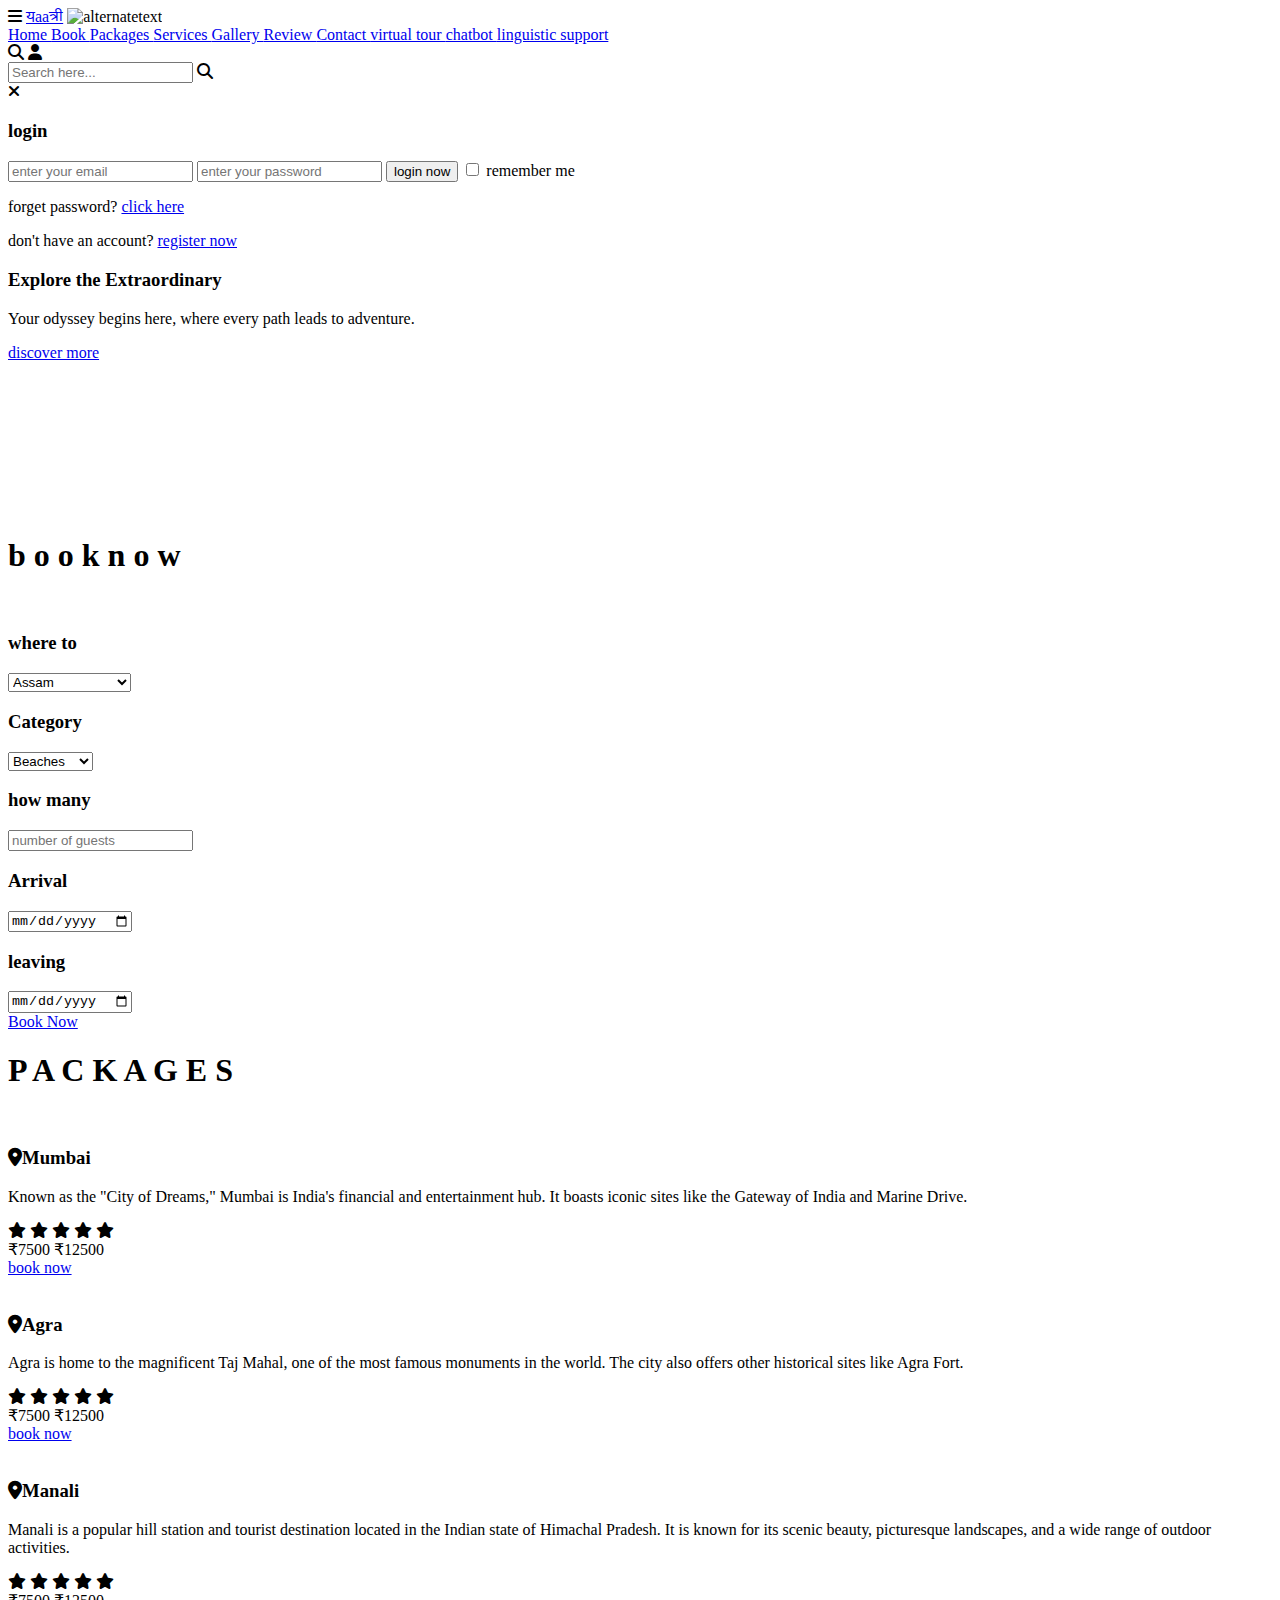
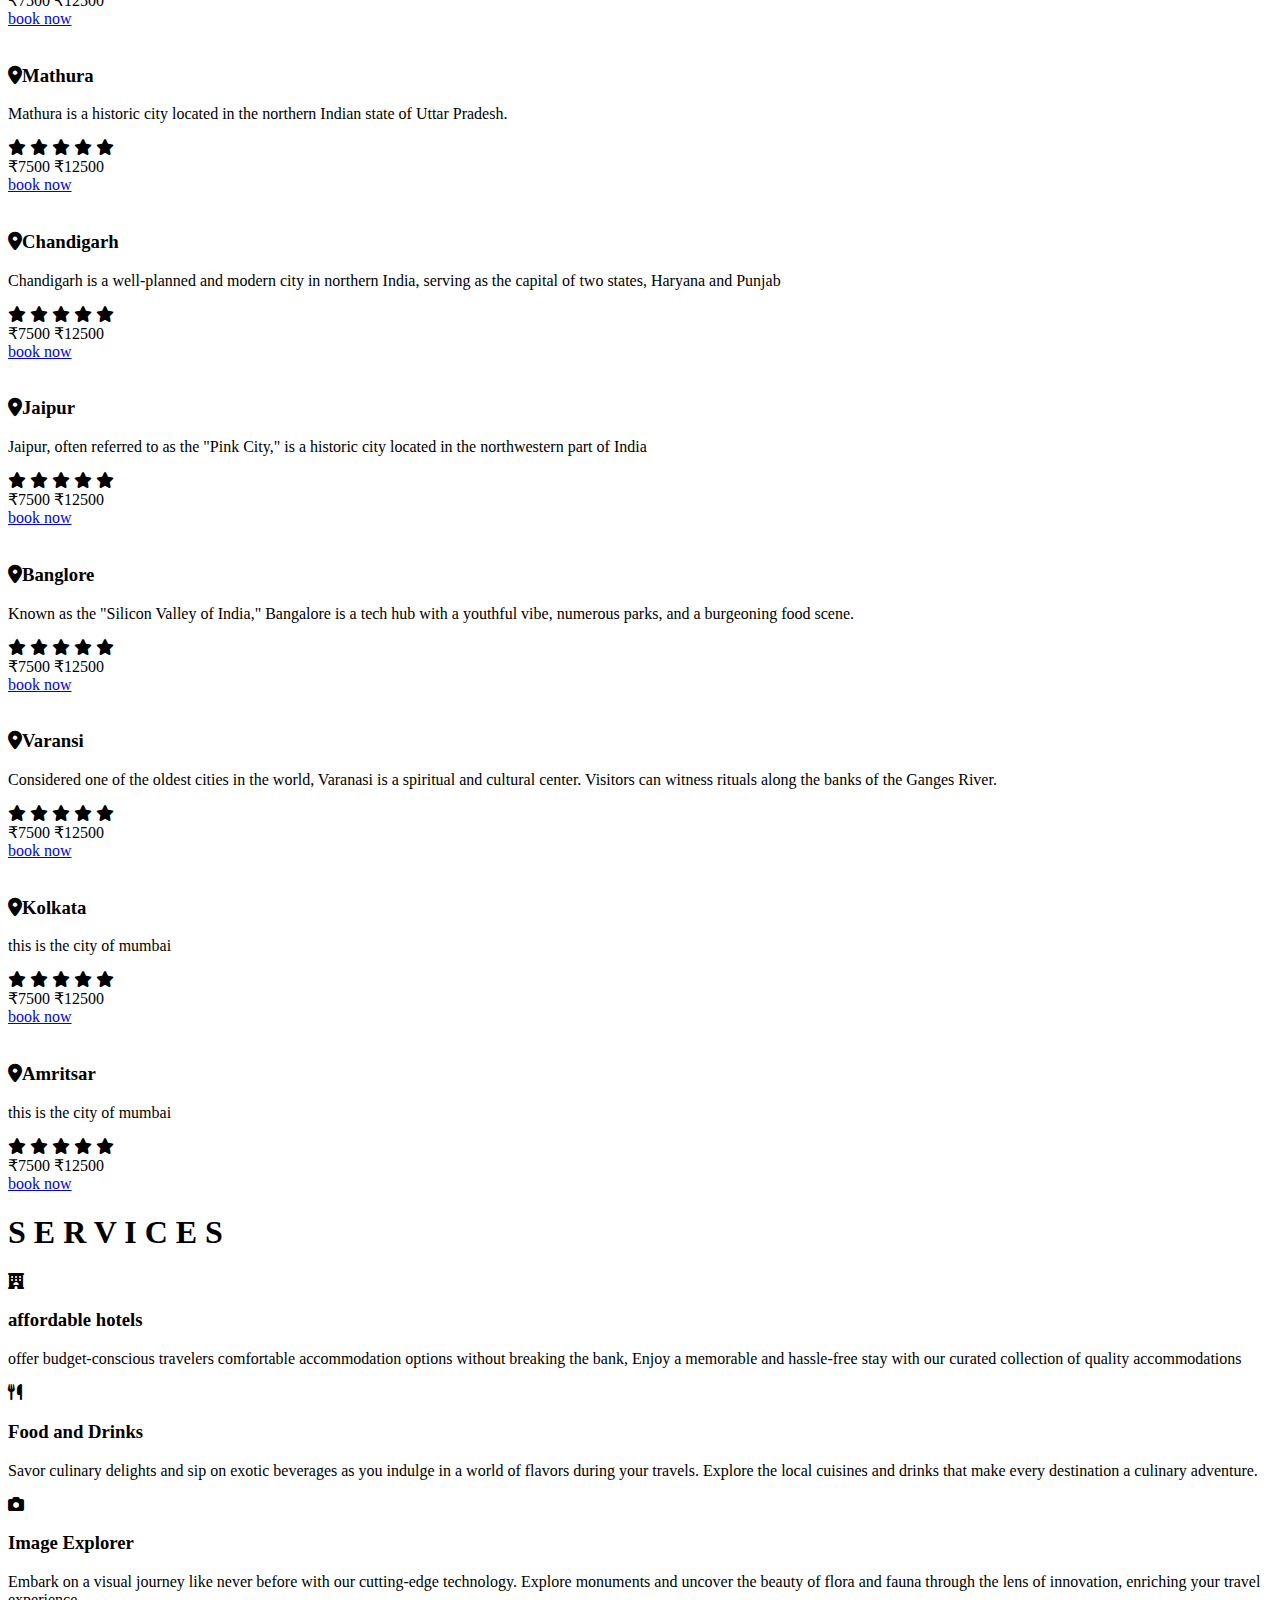
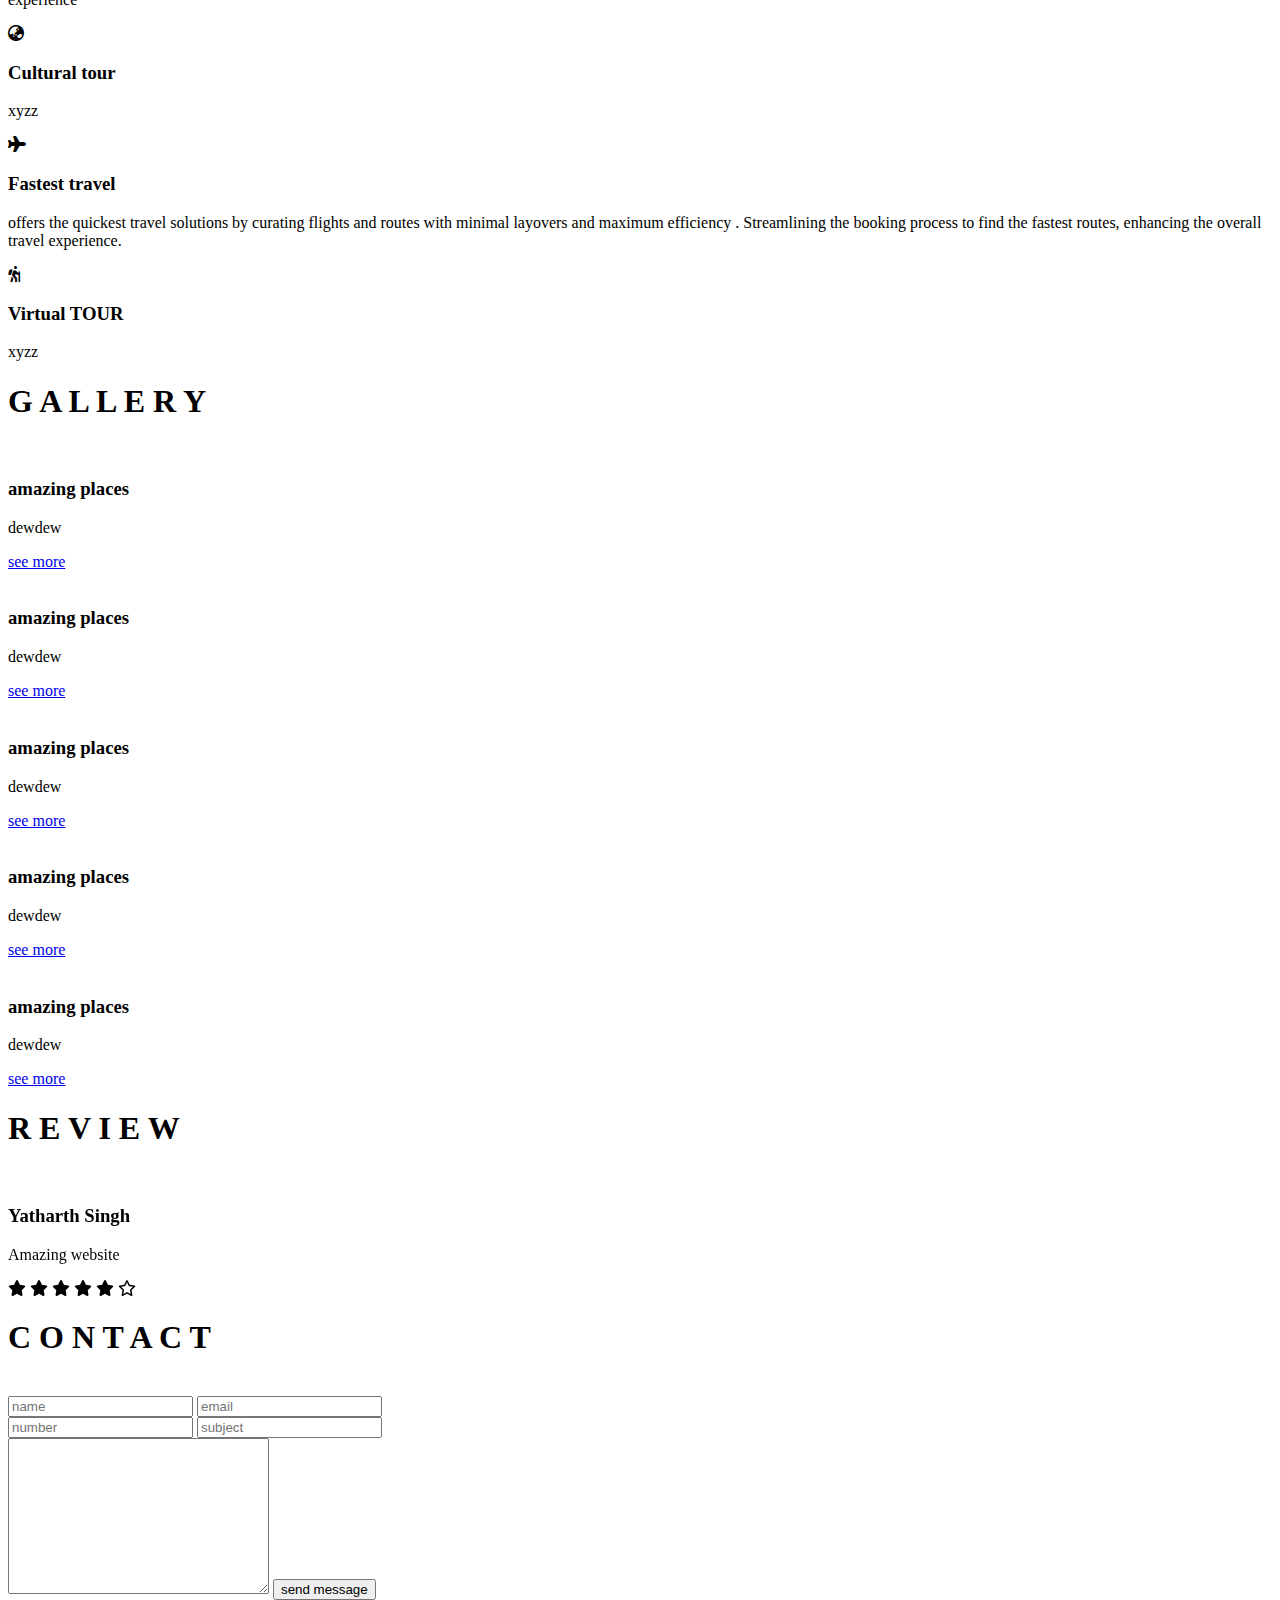
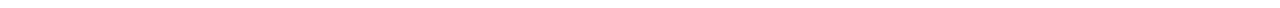
==== index.html @ 34e392e7 "Add files via upload" ====
<!DOCTYPE html>
<html lang="en">

<head>
    <meta charset="UTF-8">
    <meta name="viewport" content="width=device-width, initial-scale=1.0">
    <title>Travel Website</title>
    <!-- font awesome cdn link -->
    <link
    rel="stylesheet"
  href="https://cdn.jsdelivr.net/npm/swiper@10/swiper-bundle.min.css"
/>
    <link rel="stylesheet" href = "forgetpass_register.css">

    <link rel="stylesheet" href="https://cdnjs.cloudflare.com/ajax/libs/font-awesome/6.4.2/css/all.min.css">
    <!-- custom css file link -->
    <link rel="stylesheet" href="style.css">
</head>

<body>
    


    <!-- header section starts -->
    <header>
        <div id="menu-bar" class="fas fa-bars"></div>
        <a href="#" class="logo"><span>य</span>aaत्री</a>
        <img src="images\logo.jpg" class="logo1" alt="alternatetext">
        <nav class="navbar">
           
            <a href="#home">Home </a>
            <a href="#book">Book </a>
            <a href="#packages">Packages </a>
            <a href="#services">Services </a>
            <a href="#gallery">Gallery </a>
            <a href="#review">Review </a>
            <a href="https://contactyatri.netlify.app/">Contact </a>
            <a href="https://play.unity.com/mg/other/virtual_tour">virtual tour </a>
            <a href="#chatbot">chatbot </a>
            <a href="#linguistic support">linguistic support </a>
        </nav>
        <div class="icons">
            <i class="fas fa-search" id="search-btn"></i>
            <i class="fas fa-user" id="login-btn"></i>

        </div>
        <form action="" class="search-bar-container">
            <input type="search" id="search-bar" placeholder="Search here...">
            <label for="search-bar" class="fas fa-search"> </label>
        </form>
    </header>
    <!-- header section ends -->

    <!-- login form container -->
    <div class="login-form-container">
        <!-- form closing is still left -->
        <i class="fas fa-times" id="form-close"></i>
        <form action="">
            <!-- TO DO !!!!!!!!!!!!!!!!!!!RESIZE THE TEXT BOX -->
            <h3>login </h3>
            <input type="email" class="box" placeholder="enter your email">
            <input type="password" class="box" placeholder="enter your password">
            <input type="submit" value="login now" class="btn">
            <input type="checkbox" id="remember">
            <label for="remember"> remember me</label>
            <p>forget password? <a href="#">click here</a></p>
            <p id= "register-btn"> don't have an account? <a href="forgetpass_register.html">register now </a></p>


        </form>
    </div>

    <!-- register form container  -->
 
    
   <!-- registter form over -->








    <!-- home sectiom starts-->

    <section class="home" id="home">
        <div class="content">
            <h3 class="word1">Explore the Extraordinary</h3>
            <p class="word"> Your odyssey begins here, where every path leads to adventure.</p>
            <a href="#" class="btn">discover more</a>
        </div>

        <div class="controls">
            <span class="vid-btn active" data-src="images\vid_7.mp4"> </span>
            <span class="vid-btn" data-src="images\second_video.mp4"> </span>
            <span class="vid-btn" data-src="images\vid_3.mp4"> </span>
            <span class="vid-btn" data-src="images\vid_4.mp4"> </span>
            <span class="vid-btn" data-src="images\back_video.mp4"> </span>
        </div>
        <div class="video-container">
            <video src="images\vid_7.mp4" id="video-slider" id="video-slider" video-slider loop autoplay muted></video>
        </div>
    </section>
    <!-- home section ends-->
    <!-- book section starts -->
    <section class="book" id="book">

        <h1 class="heading">
            <span>b</span>
            <span>o</span>
            <span>o</span>
            <span>k</span>
            <span class="space"></span>
            <span>n</span>
            <span>o</span>
            <span>w</span>
        </h1>
        <div class="row">

            <div class="image">
                <img src="images\book.jpg" alt="">
            </div>
            <form action="">
                <div class="inputBox">
                    <h3>where to</h3>
                    <select name="State" id="inputBox1"> 
                        <option value="Assam">Assam</option> 
                        <option value="Delhi">Delhi</option> 
                        <option value="Karnataka">Karnataka</option> 
                        <option value="Kerala">Kerala</option> 
                        <option value="Madhya Pradesh">Madhya Pradesh</option> 
                        <option value="Uttar Pradesh">Uttar Pradesh</option> 
                        <option value="West Bengal">West Bengal</option> 
                       
                    </select>
                    
                </div>

                <div class="inputBox">
                    <h3>Category</h3>
                    
       <select name="Category" id="inputBox1">
        <option value="Beaches">Beaches</option> 
        <option value="Heritage">Heritage</option> 
        <option value="Mountains">Mountains</option> 
         
        <option value="Pilgrimage">Pilgrimage</option> 
        <option value="Wildlife">Wildlife</option> 
    </select>
                </div>

                <div class="inputBox">
                    <h3>how many</h3>
                    <input type="text" placeholder="number of guests">
                </div>

                <div class="inputBox">
                    <h3>Arrival</h3>
                    <input type="date" placeholder="arrivals">
                </div>
                <div class="inputBox">
                    <h3>leaving</h3>
                    <input type="date" placeholder="arrivals">
                </div>
                
<!-- making changes here -->
<a href="recommendations.html" class="btn">Book Now</a>




<!-- making changes here -->












                </form>
        </div>
    </section>
    <!-- book section ends-->
    <!-- package section start -->
    <section class="packages" id="packages">
        <h1 class="heading">
            <span>P</span>
            <span>A</span>
            <span>C</span>
            <span>K</span>
            <!-- <span class="space"></span> -->
            <span>A</span>
            <span>G</span>
            <span>E</span>
            <span>S</span>
        </h1>
        <!-- first place -->
        <div class="box-container">
            <div class="box">
                <img src="images\mumbai.jpg" alt="">
                <div class="content">
                    <h3><i class="fas fa-map-marker-alt"></i>Mumbai</h3>
                    <p>
                        Known as the "City of Dreams," Mumbai is India's financial and 
                        entertainment hub. It boasts iconic sites like the Gateway of India and Marine Drive.

                    </p>
                    <div class="stars">
                        <i class="fas fa-star"></i>
                        <i class="fas fa-star"></i>
                        <i class="fas fa-star"></i>
                        <i class="fas fa-star"></i>
                        <i class="fas fa-star"></i>
                    </div>
                    <div class="price"> ₹7500 <span>₹12500</span></div>
                    <a href="#" class="btn">book now</a>

                </div>
            </div>


            <!-- second place -->
            <div class="box">
                <img src="images\agra.jpg" alt="">
                <div class="content">
                    <h3><i class="fas fa-map-marker-alt"></i>Agra</h3>
                    <p>
                        Agra is home to the magnificent Taj Mahal, 
                        one of the most famous monuments in the world.
                         The city also offers other historical sites like Agra Fort.
  
                    </p>
                    <div class="stars">
                        <i class="fas fa-star"></i>
                        <i class="fas fa-star"></i>
                        <i class="fas fa-star"></i>
                        <i class="fas fa-star"></i>
                        <i class="fas fa-star"></i>
                    </div>
                    <div class="price"> ₹7500 <span>₹12500</span></div>
                    
                        <a href="#" class="btn">book now</a>

                    </div>
                </div>
            
            <!-- third place -->
            <div class="box">
                <img src="images\manali.jpg" alt="">
                <div class="content">
                    <h3><i class="fas fa-map-marker-alt"></i>Manali</h3>
                    <p>
                        Manali is a popular hill station and tourist destination located in the Indian state of Himachal Pradesh. It is known for its scenic beauty, 
                        picturesque landscapes, and a wide range of outdoor activities. 
                    </p>
                    <div class="stars">
                        <i class="fas fa-star"></i>
                        <i class="fas fa-star"></i>
                        <i class="fas fa-star"></i>
                        <i class="fas fa-star"></i>
                        <i class="fas fa-star"></i>
                    </div>
                    <div class="price"> ₹7500 <span>₹12500</span></div>
                    
                        <a href="#" class="btn">book now</a>

                    </div>
                </div>
            
            
            <!-- fourth place -->
            <div class="box">
                <img src="images\MATHURA.jpg" alt="">
                <div class="content">
                    <h3><i class="fas fa-map-marker-alt"></i>Mathura</h3>
                    <p>
                        Mathura is a historic city located in the northern Indian state of Uttar Pradesh.
                    </p>
                    <div class="stars">
                        <i class="fas fa-star"></i>
                        <i class="fas fa-star"></i>
                        <i class="fas fa-star"></i>
                        <i class="fas fa-star"></i>
                        <i class="fas fa-star"></i>
                    </div>
                    <div class="price"> ₹7500 <span>₹12500</span></div>
                    
                        <a href="#" class="btn">book now</a>

                    </div>
                </div>
            
            
            <!-- fifth place -->
            <div class="box">
                <img src="images\chandigarh.png" alt="">
                <div class="content">
                    <h3><i class="fas fa-map-marker-alt"></i>Chandigarh</h3>
                    <p>
                        Chandigarh is a well-planned and modern city in northern India,
                         serving as the capital of two states, Haryana and Punjab 
                    </p>
                    <div class="stars">
                        <i class="fas fa-star"></i>
                        <i class="fas fa-star"></i>
                        <i class="fas fa-star"></i>
                        <i class="fas fa-star"></i>
                        <i class="fas fa-star"></i>
                    </div>
                    <div class="price"> ₹7500 <span>₹12500</span></div>
                    
                        <a href="#" class="btn">book now</a>

                    </div>
                </div>
            
            <!-- sixth place  -->
            <div class="box">
                <img src="images\jaipur.jpg" alt="">
                <div class="content">
                    <h3><i class="fas fa-map-marker-alt"></i>Jaipur</h3>
                    <p>
                        Jaipur, often referred to as the "Pink City,"
                         is a historic city located in the northwestern part of India 
                    </p>
                    <div class="stars">
                        <i class="fas fa-star"></i>
                        <i class="fas fa-star"></i>
                        <i class="fas fa-star"></i>
                        <i class="fas fa-star"></i>
                        <i class="fas fa-star"></i>
                    </div>
                    <div class="price"> ₹7500 <span>₹12500</span></div>
                    
                        <a href="#" class="btn">book now</a>

                    </div>
                </div>
           
            <!-- 7th place  -->
            <div class="box">
                <img src="images\benga.webp" alt="">
                <div class="content">
                    <h3><i class="fas fa-map-marker-alt"></i>Banglore</h3>
                    <p>
                        Known as the "Silicon Valley of India," Bangalore is a tech hub with a youthful vibe, numerous parks, and a burgeoning food scene.
 
                    </p>
                    <div class="stars">
                        <i class="fas fa-star"></i>
                        <i class="fas fa-star"></i>
                        <i class="fas fa-star"></i>
                        <i class="fas fa-star"></i>
                        <i class="fas fa-star"></i>
                    </div>
                    <div class="price"> ₹7500 <span>₹12500</span></div>
                    
                        <a href="#" class="btn">book now</a>

                    </div>
                </div>
            <!-- 8th place -->
            <div class="box">
                <img src="images\varansi.webp" alt="">
                <div class="content">
                    <h3><i class="fas fa-map-marker-alt"></i>Varansi</h3>
                    <p>
                        Considered one of the oldest cities in the world, 
                        Varanasi is a spiritual and cultural center. Visitors can witness rituals along the banks of the Ganges River.


                    </p>
                    <div class="stars">
                        <i class="fas fa-star"></i>
                        <i class="fas fa-star"></i>
                        <i class="fas fa-star"></i>
                        <i class="fas fa-star"></i>
                        <i class="fas fa-star"></i>
                    </div>
                    <div class="price"> ₹7500 <span>₹12500</span></div>
                    
                        <a href="#" class="btn">book now</a>

                    </div>
                </div>
            <!-- 10th place -->
            <div class="box">
                <img src="images\kolkata.webp" alt="">
                <div class="content">
                    <h3><i class="fas fa-map-marker-alt"></i>Kolkata</h3>
                    <p>
                        this is the city of mumbai  
                    </p>
                    <div class="stars">
                        <i class="fas fa-star"></i>
                        <i class="fas fa-star"></i>
                        <i class="fas fa-star"></i>
                        <i class="fas fa-star"></i>
                        <i class="fas fa-star"></i>
                    </div>
                    <div class="price"> ₹7500 <span>₹12500</span></div>
                    
                        <a href="#" class="btn">book now</a>

                    </div>
                </div>
            
            <!-- 11th place -->
            <div class="box">
                <img src="images\amritsar.jpg" alt="">
                <div class="content">
                    <h3><i class="fas fa-map-marker-alt"></i>Amritsar</h3>
                    <p>
                        this is the city of mumbai  
                    </p>
                    <div class="stars">
                        <i class="fas fa-star"></i>
                        <i class="fas fa-star"></i>
                        <i class="fas fa-star"></i>
                        <i class="fas fa-star"></i>
                        <i class="fas fa-star"></i>
                    </div>
                    <div class="price"> ₹7500 <span>₹12500</span></div>
                    
                        <a href="#" class="btn">book now</a>

                    </div>
                </div>
           




        </div>
        </div>
        </div>
    </section>
    <!-- package section end -->
    <!-- service section starts -->

    
    <section class="services" id="services">
        <h1 class="heading">
            <span>S</span>
            <span>E</span>
            <span>R</span>
            <span>V</span>
            <span>I</span>
            <span>C</span>
            <span>E</span>
            <span>S</span>

        </h1>
        <div class="box-container">
            <div class="box">
                <i class="fas fa-hotel"></i>
                <h3>affordable hotels</h3>
                <p>offer budget-conscious travelers comfortable 
                    accommodation options
                     without breaking the bank,
                     Enjoy a memorable and hassle-free stay with our 
                     curated collection of quality accommodations
                    
                </p>
            </div>
            <div class="box">
                <i class="fas fa-utensils"></i>
                <h3>Food and Drinks</h3>
                <p>Savor culinary delights and sip on exotic beverages as you indulge in a world 
                    of flavors during your travels. Explore the local 
                    cuisines and drinks that make every destination a culinary adventure.</p>
            </div>
            <div class="box">
                <i class="fas fa-camera"></i>
                <h3>Image Explorer</h3>
                <p>Embark on a visual journey like never before with our
                     cutting-edge technology. Explore monuments and 
                     uncover the beauty
                     of flora and fauna through the lens of innovation, 
                     enriching your travel experience</p>
            </div>
            <div class="box">
                <i class="fas fa-globe-asia"></i>
                <h3>Cultural tour </h3>
                <p>xyzz</p>
            </div>
            <div class="box">
                <i class="fas fa-plane"></i>
                <h3>Fastest travel</h3>
                <p>offers the quickest travel solutions by curating flights and routes with minimal 
                    layovers and maximum efficiency . Streamlining the booking process 
                    to find the fastest routes, enhancing the overall travel experience.</p>
            </div>
            <div class="box">
                <i class="fas fa-hiking"></i>
                <h3>Virtual TOUR</h3>
                <p>xyzz</p>
            </div>
        </div>



    </section>
    <!-- service section ends -->

    <!-- gallery section begins -->
    <section class="gallery" id="gallery">
        <h1 class="heading">
            <span>G</span>
            <span>A</span>
            <span>L</span>
            <span>L</span>
            <span>E</span>
            <span>R</span>
            <span>Y</span>
        </h1>
        <div class="box-container">
            <div class="box">
                <img src="images\gallery_1.jpg" alt="">
                <div class="content">
                    <h3>amazing places</h3>
                    <p>dewdew</p>
                    <a href="#" class="btn">see more</a>
                </div>
            </div>
            <div class="box">
                <img src="images\gallery_2.jpg" alt="">
                <div class="content">
                    <h3>amazing places</h3>
                    <p>dewdew</p>
                    <a href="#" class="btn">see more</a>
                </div>
            </div>

            <div class="box">
                <img src="images\mumbai.jpg" alt="">
                <div class="content">
                    <h3>amazing places</h3>
                    <p>dewdew</p>
                    <a href="#" class="btn">see more</a>
                </div>
            </div>
            <div class="box">
                <img src="images\mumbai.jpg" alt="">
                <div class="content">
                    <h3>amazing places</h3>
                    <p>dewdew</p>
                    <a href="#" class="btn">see more</a>
                </div>
            </div>
            <div class="box">
                <img src="images\gallery_3.jpg" alt="">
                <div class="content">
                    <h3>amazing places</h3>
                    <p>dewdew</p>
                    <a href="#" class="btn">see more</a>
                </div>
            </div>




        </div>
    </section>

    <!-- gallery section ends -->

    <!-- review section starts -->

    <section class="review" id="review">
    <h1 class="heading">
        <span>R</span>
        <span>E</span>
        <span>V</span>
        <span>I</span>
        <span>E</span>
        <span>W</span>
        
    </h1>
    <div class="swiper review-slider">
        <!-- changed class name here -->

        <div class="swiper-wrapper">

            <div class="swiper-slide">

                <div class="box">
                    <img src="images\mumbai.jpg " alt="">
                    <h3>Yatharth Singh</h3>
                    <p>Amazing website </p>
                    <div class="stars">

                        <i class="fas fa-star"></i>
                        <i class="fas fa-star"></i>
                        <i class="fas fa-star"></i>
                        <i class="fas fa-star"></i>
                        <i class="fas fa-star"></i>
                        <i class="far fa-star"></i>
                    </div>
                </div>
            </div>



            <div class="swiper-slide">

                <div class="box">
                    <img src="images\person_8.jpeg " alt="">
                    <h3>Yatharth Singh</h3>
                    <p>Best tourism experience </p>
                    <div class="stars">

                        <i class="fas fa-star"></i>
                        <i class="fas fa-star"></i>
                        <i class="fas fa-star"></i>
                        <i class="fas fa-star"></i>
                        <i class="fas fa-star"></i>
                        <i class="far fa-star"></i>
                    </div>
                </div>
            </div>


            <div class="swiper-slide">

                <div class="box">
                    <img src="images\person_2.jpeg " alt="">
                    <h3>Parnavi</h3>
                    <p>fdfgdfgr refer </p>
                    <div class="stars">

                        <i class="fas fa-star"></i>
                        <i class="fas fa-star"></i>
                        <i class="fas fa-star"></i>
                        <i class="fas fa-star"></i>
                        <i class="fas fa-star"></i>
                        <i class="far fa-star"></i>
                    </div>
                </div>
            </div>


            <div class="swiper-slide">

                <div class="box">
                    <img src="images\person_5.jpeg " alt="">
                    <h3>Yatharth Singh</h3>
                    <p>fdfgdfgr refer </p>
                    <div class="stars">

                        <i class="fas fa-star"></i>
                        <i class="fas fa-star"></i>
                        <i class="fas fa-star"></i>
                        <i class="fas fa-star"></i>
                        <i class="fas fa-star"></i>
                        <i class="far fa-star"></i>
                    </div>
                </div>
            </div>


            <div class="swiper-slide">

                <div class="box">
                    <img src=" images\person_1.webpg" alt="">
                    <h3>Yatharth Singh</h3>
                    <p>fdfgdfgr refer </p>
                    <div class="stars">

                        <i class="fas fa-star"></i>
                        <i class="fas fa-star"></i>
                        <i class="fas fa-star"></i>
                        <i class="fas fa-star"></i>
                        <i class="fas fa-star"></i>
                        <i class="far fa-star"></i>
                    </div>
                </div>
            </div>
        </div>
    </div>
</section>
    <!-- review section ends -->

    <!-- contact section begins -->
<section class="contact">

    <h1 class="heading">
        
        <span>C</span>
        <span>O</span>
        <span>N</span>
        <span>T</span>
        <span>A</span>
        <span>C</span>
        <span>T</span>
        
    </h1>
    <div class="row">
        <div class="image">
            <img src="images\contact.jpg " alt="">
        </div>
        <form action="">
            <div class="inputBox">
                <input type="text" placeholder="name">
                <input type="email" placeholder="email">
            </div>

            <div class="inputBox">
                <input type="number" placeholder="number">
                <input type="text" placeholder="subject">
            </div>
            <textarea placeholder="message" name="" id="" cols="30" rows="10"> </textarea>
            <input type="submit" class="btn" value="send message" >
        </form>
        </div>
      
</section>


    <!-- contact section ends -->










    <!-- custom js file link -->
    <script src="https://cdn.jsdelivr.net/npm/swiper@10/swiper-bundle.min.js"></script>
    <script src="java.js">  </script>
</body>

</html>
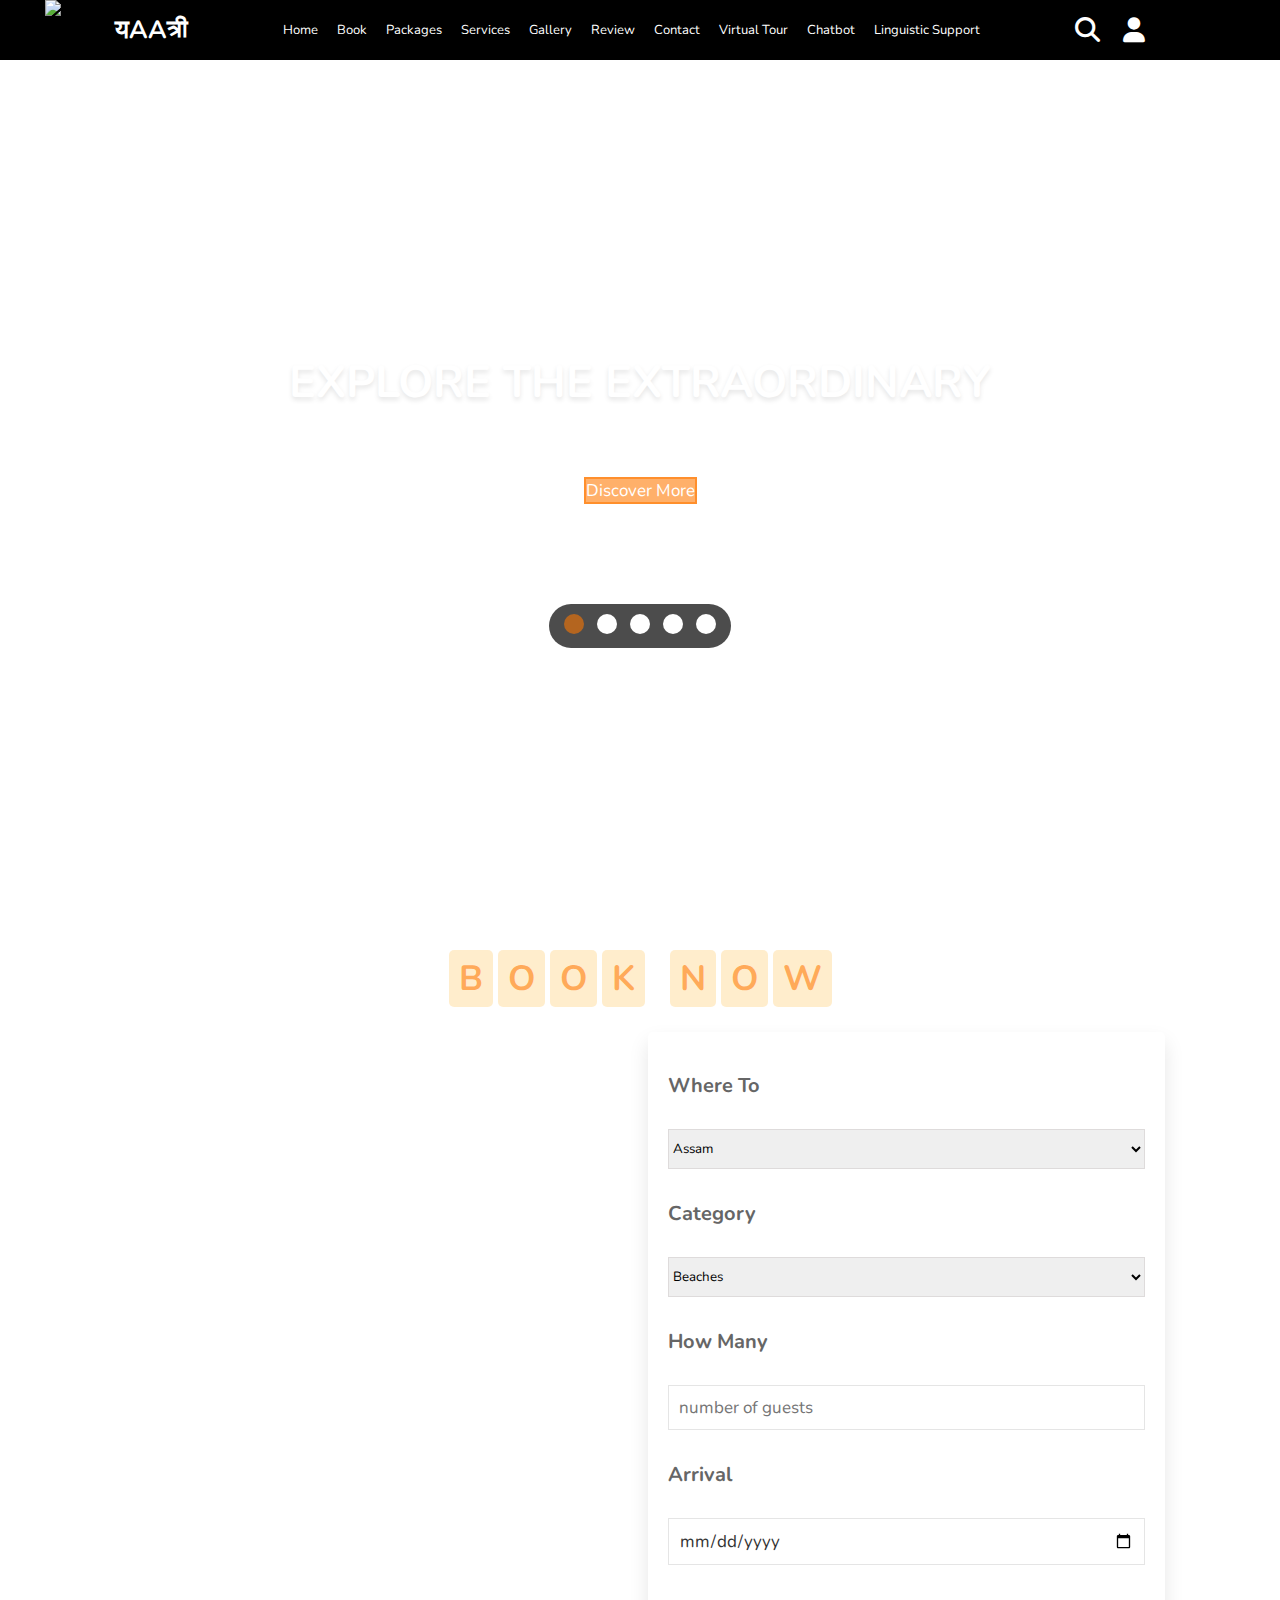
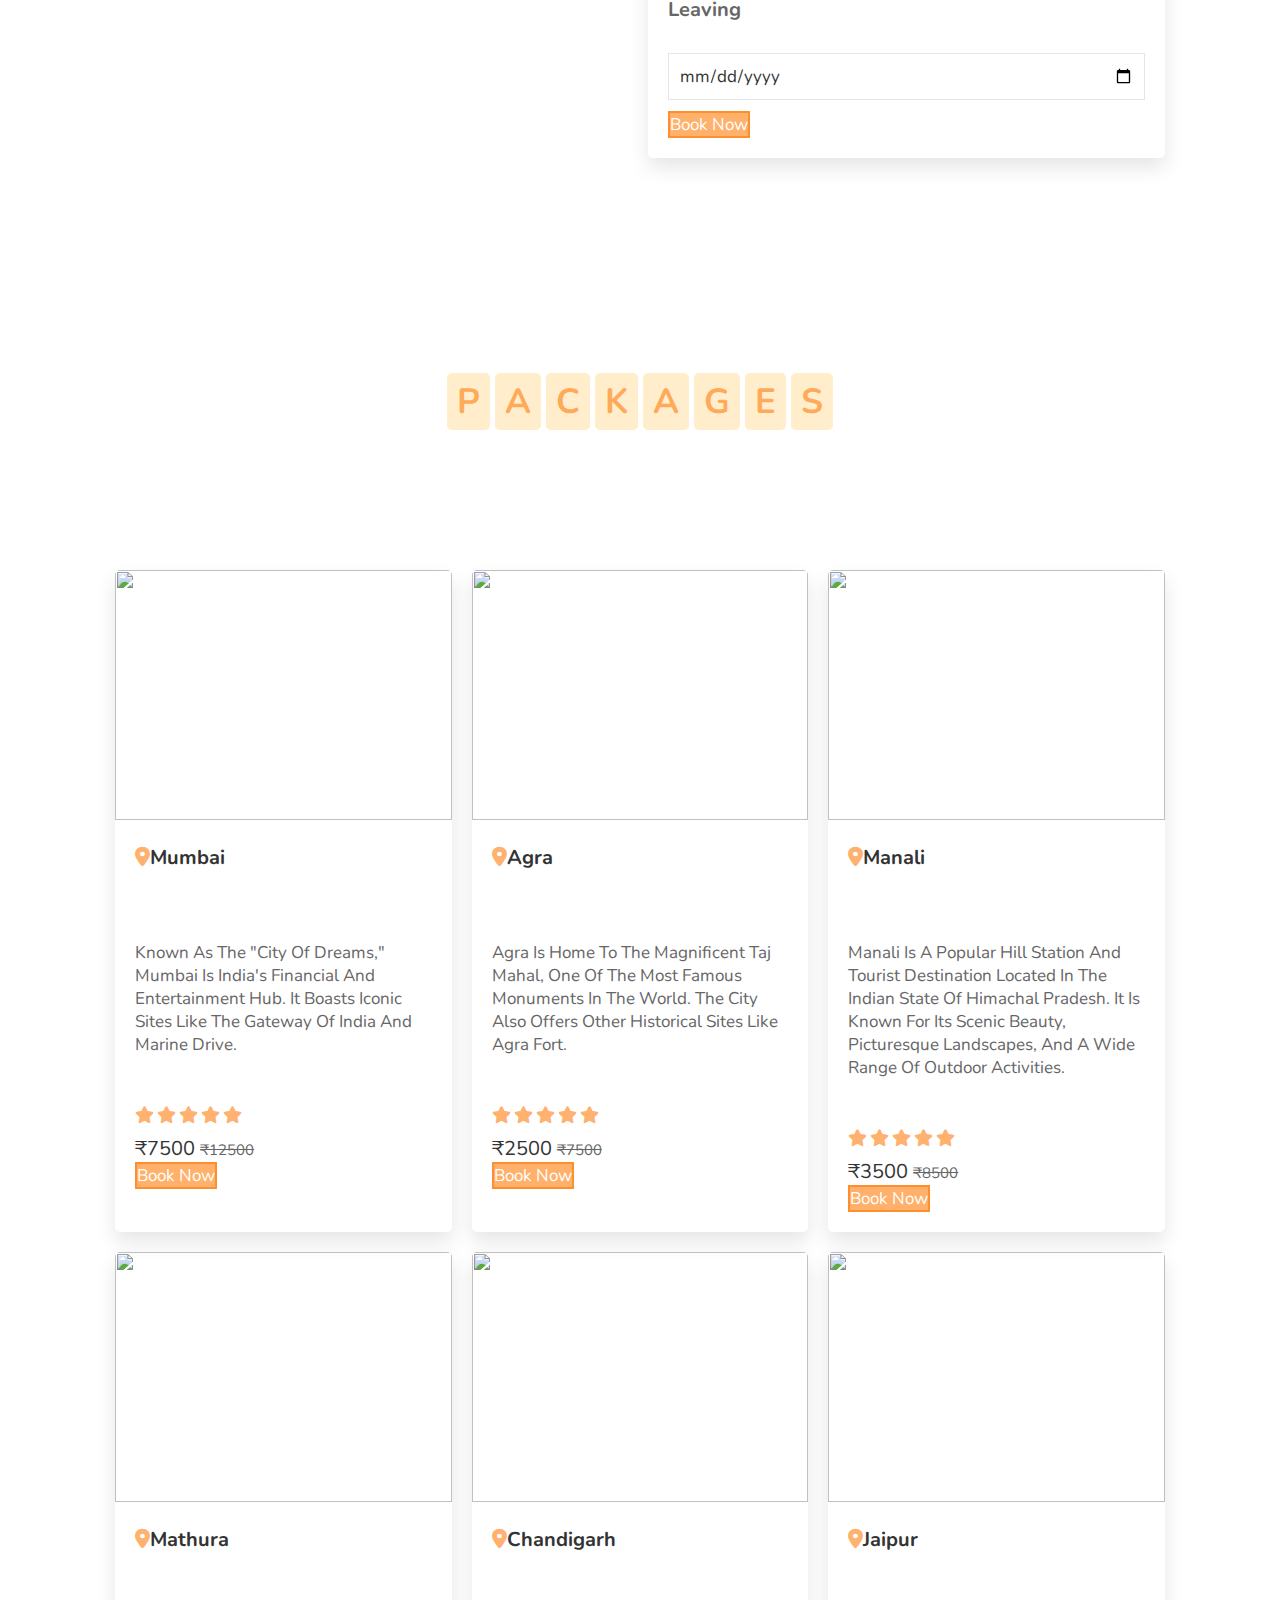
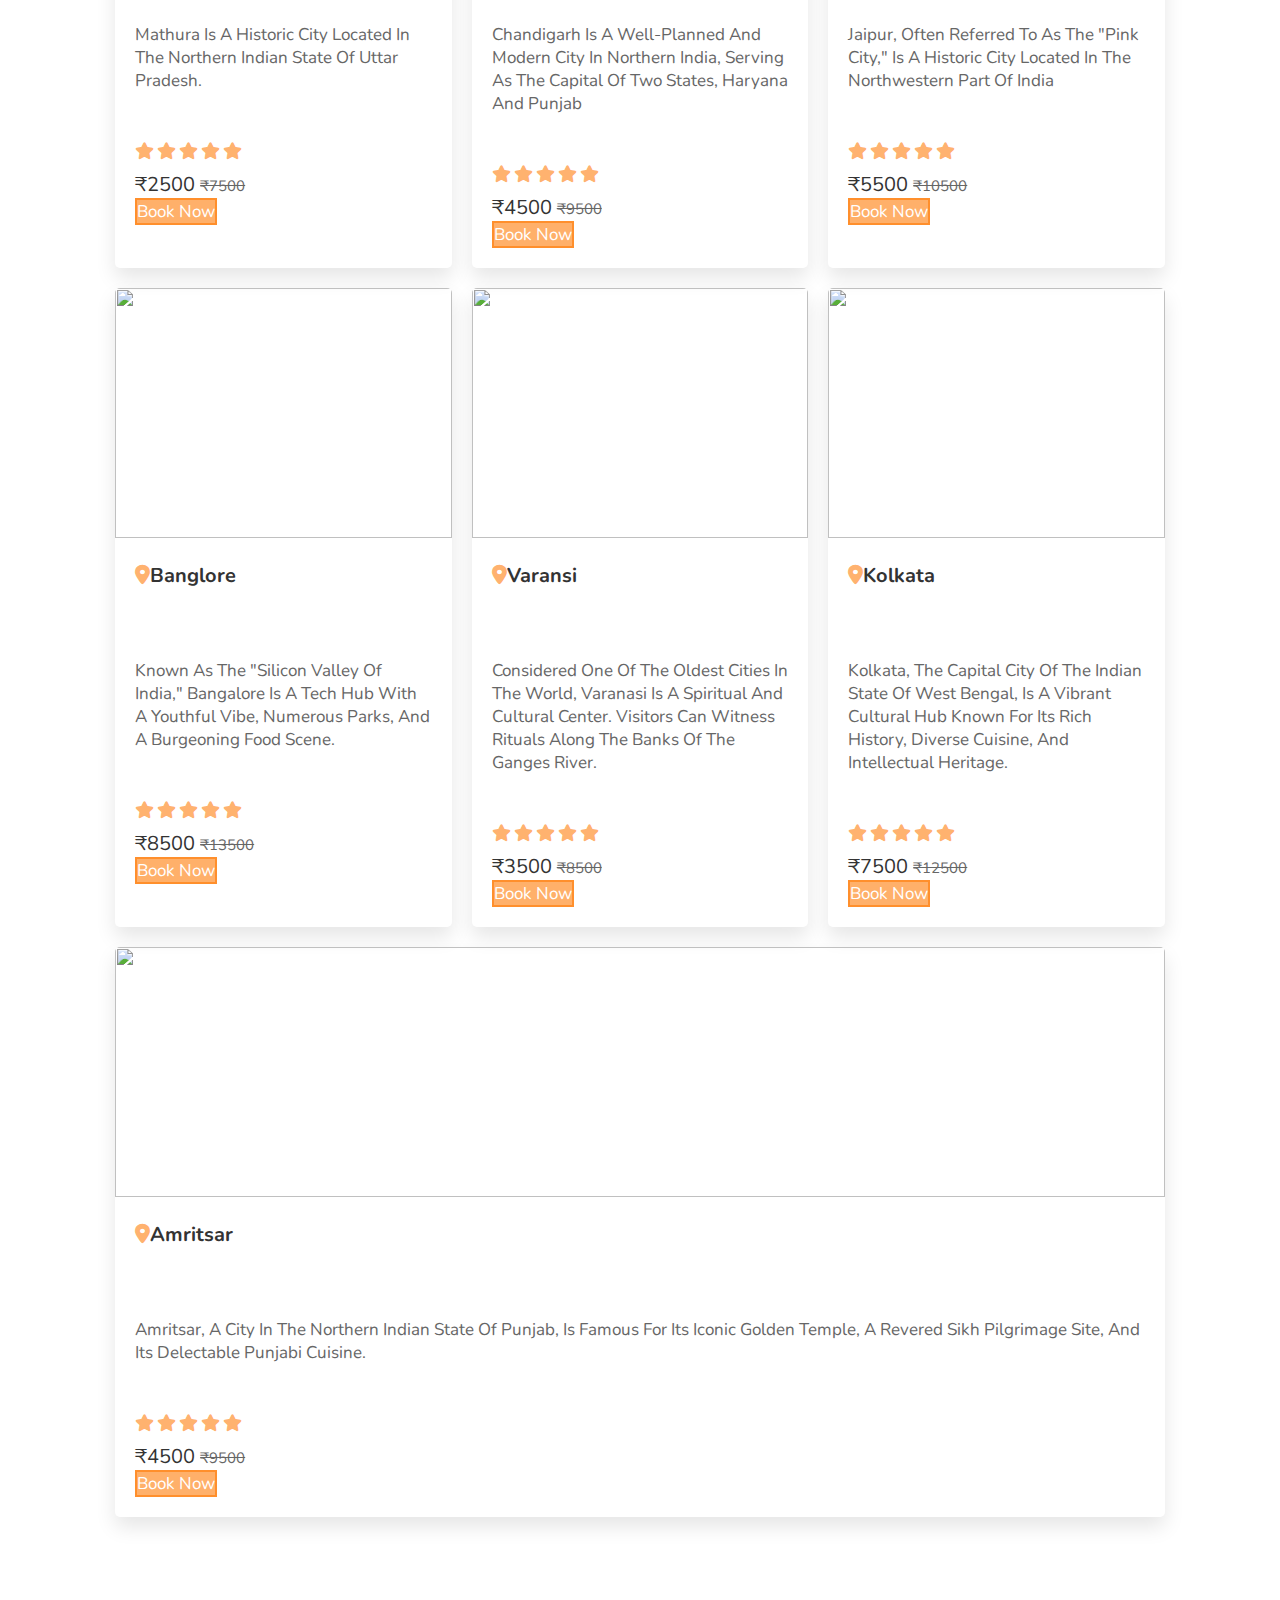
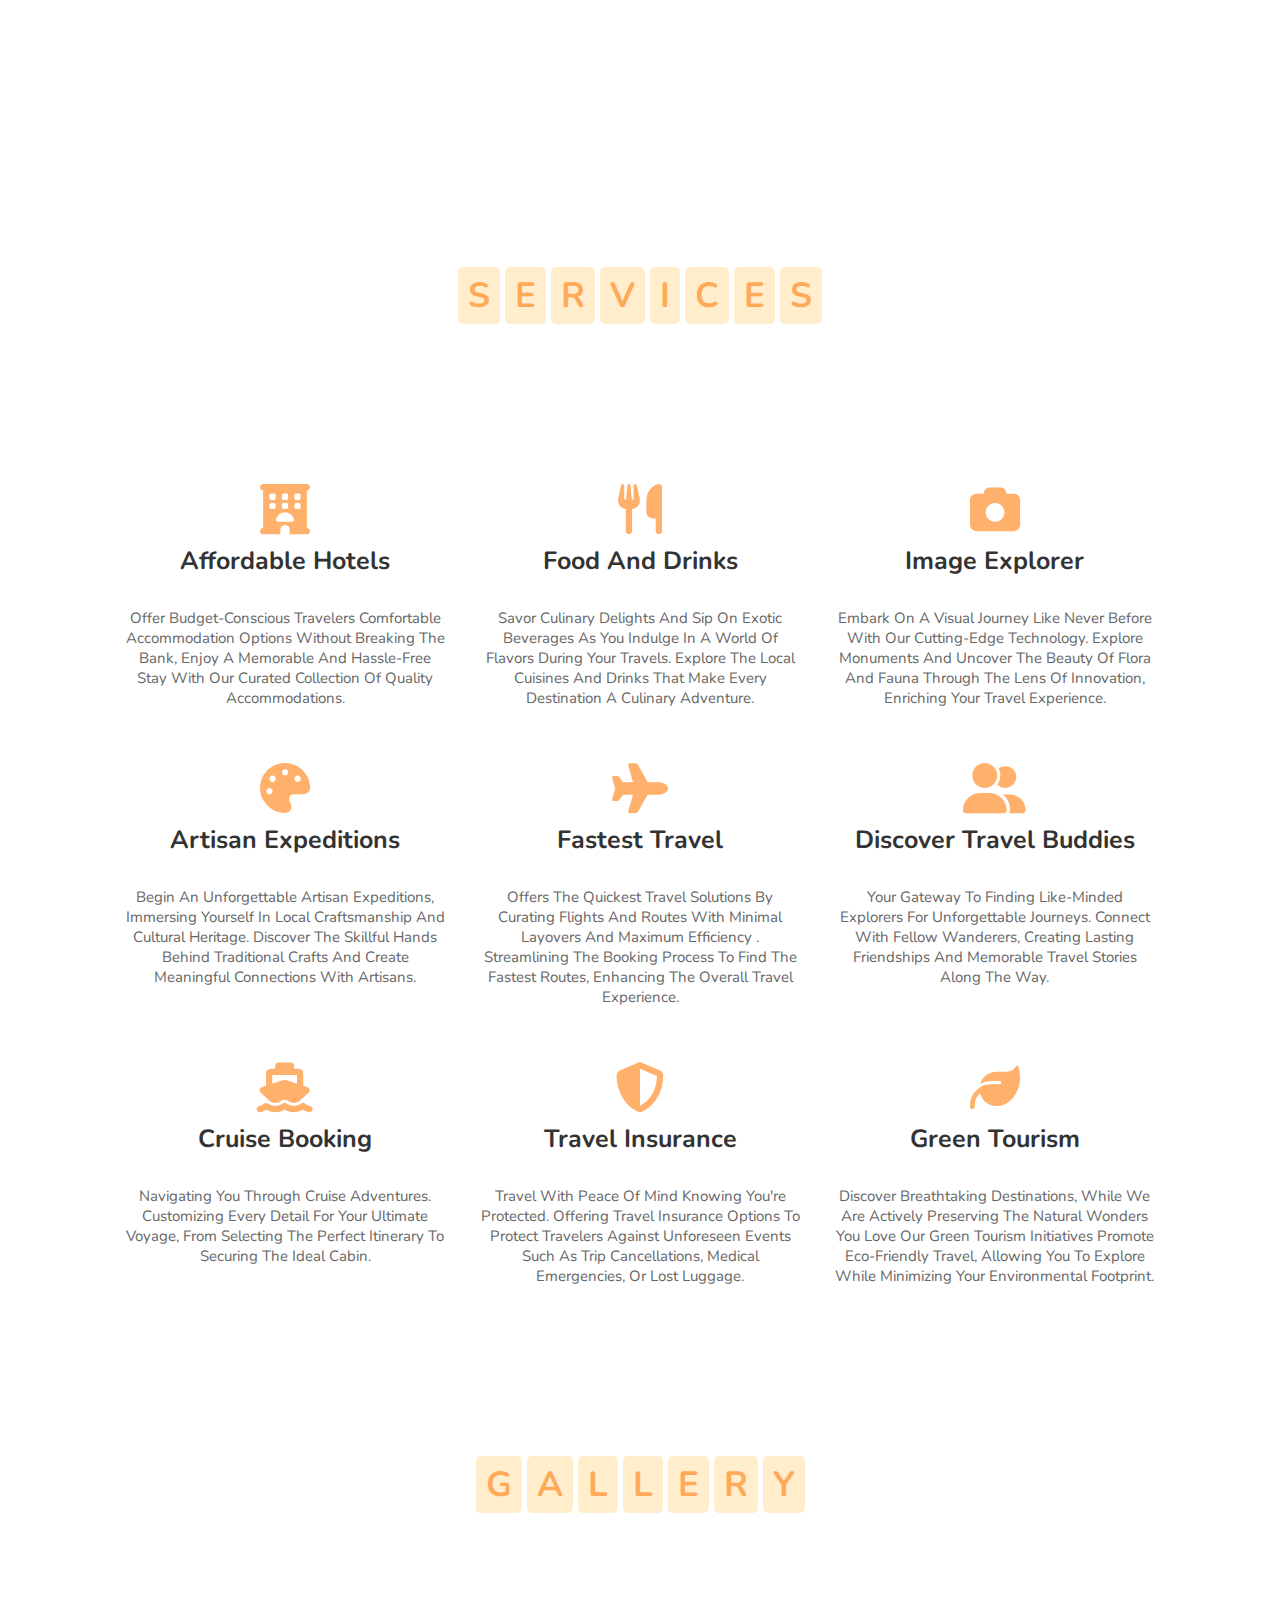
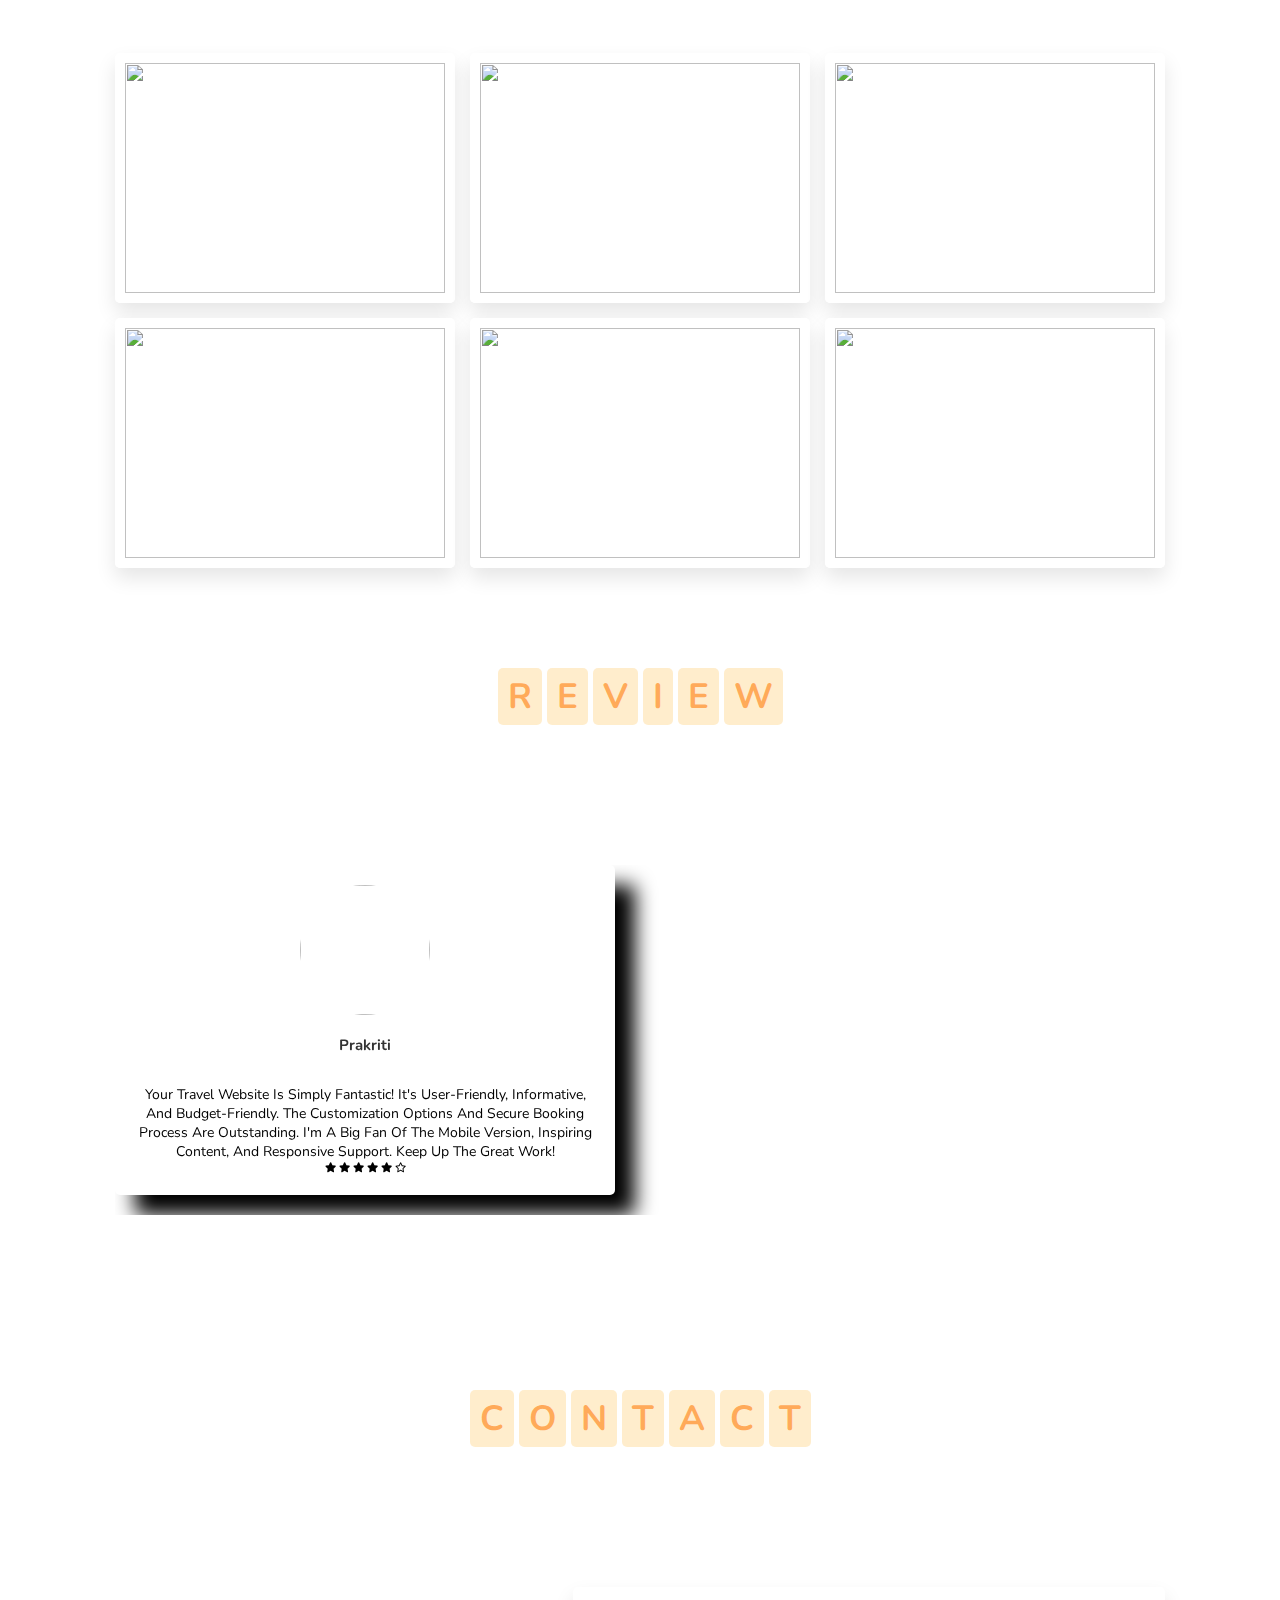
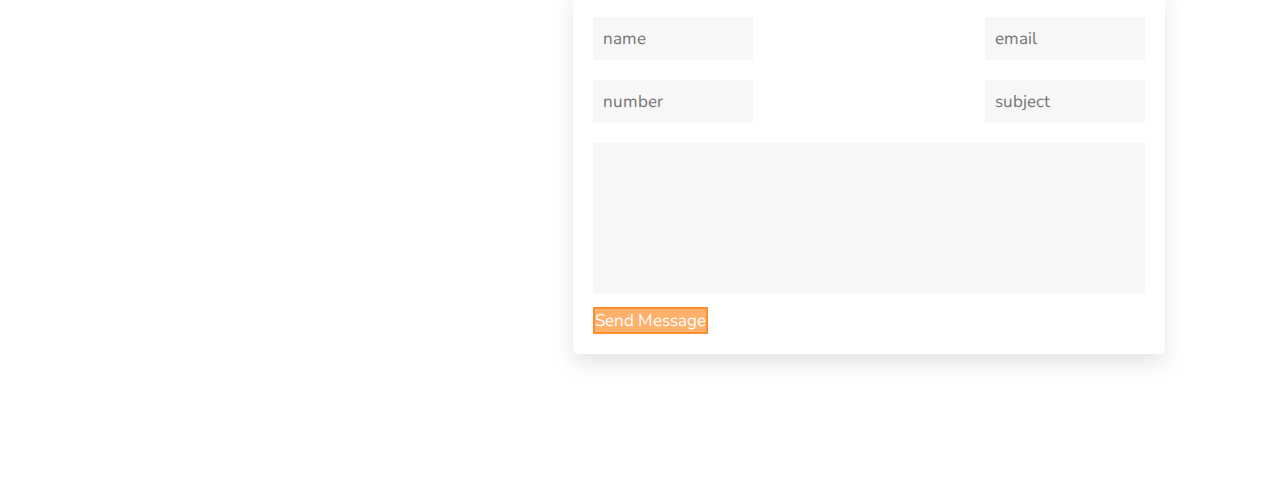
==== commit fb0512e0: "Add files via upload" ====
--- a/index.html
+++ b/index.html
@@ -152,7 +152,7 @@
 
                 <div class="inputBox">
                     <h3>how many</h3>
-                    <input type="text" placeholder="number of guests">
+                    <input type="number" placeholder="number of guests">
                 </div>
 
                 <div class="inputBox">
@@ -243,7 +243,7 @@
                         <i class="fas fa-star"></i>
                         <i class="fas fa-star"></i>
                     </div>
-                    <div class="price"> ₹7500 <span>₹12500</span></div>
+                    <div class="price"> ₹2500 <span>₹7500</span></div>
                     
                         <a href="#" class="btn">book now</a>
 
@@ -266,7 +266,7 @@
                         <i class="fas fa-star"></i>
                         <i class="fas fa-star"></i>
                     </div>
-                    <div class="price"> ₹7500 <span>₹12500</span></div>
+                    <div class="price"> ₹3500 <span>₹8500</span></div>
                     
                         <a href="#" class="btn">book now</a>
 
@@ -289,7 +289,7 @@
                         <i class="fas fa-star"></i>
                         <i class="fas fa-star"></i>
                     </div>
-                    <div class="price"> ₹7500 <span>₹12500</span></div>
+                    <div class="price"> ₹2500 <span>₹7500</span></div>
                     
                         <a href="#" class="btn">book now</a>
 
@@ -313,7 +313,7 @@
                         <i class="fas fa-star"></i>
                         <i class="fas fa-star"></i>
                     </div>
-                    <div class="price"> ₹7500 <span>₹12500</span></div>
+                    <div class="price"> ₹4500 <span>₹9500</span></div>
                     
                         <a href="#" class="btn">book now</a>
 
@@ -336,7 +336,7 @@
                         <i class="fas fa-star"></i>
                         <i class="fas fa-star"></i>
                     </div>
-                    <div class="price"> ₹7500 <span>₹12500</span></div>
+                    <div class="price"> ₹5500 <span>₹10500</span></div>
                     
                         <a href="#" class="btn">book now</a>
 
@@ -359,7 +359,7 @@
                         <i class="fas fa-star"></i>
                         <i class="fas fa-star"></i>
                     </div>
-                    <div class="price"> ₹7500 <span>₹12500</span></div>
+                    <div class="price"> ₹8500 <span>₹13500</span></div>
                     
                         <a href="#" class="btn">book now</a>
 
@@ -383,7 +383,7 @@
                         <i class="fas fa-star"></i>
                         <i class="fas fa-star"></i>
                     </div>
-                    <div class="price"> ₹7500 <span>₹12500</span></div>
+                    <div class="price"> ₹3500 <span>₹8500</span></div>
                     
                         <a href="#" class="btn">book now</a>
 
@@ -395,7 +395,8 @@
                 <div class="content">
                     <h3><i class="fas fa-map-marker-alt"></i>Kolkata</h3>
                     <p>
-                        this is the city of mumbai  
+                        Kolkata, the capital city of the Indian state of West Bengal, is a vibrant cultural hub known for its rich history, 
+                        diverse cuisine, and intellectual heritage. 
                     </p>
                     <div class="stars">
                         <i class="fas fa-star"></i>
@@ -417,16 +418,18 @@
                 <div class="content">
                     <h3><i class="fas fa-map-marker-alt"></i>Amritsar</h3>
                     <p>
-                        this is the city of mumbai  
-                    </p>
-                    <div class="stars">
-                        <i class="fas fa-star"></i>
-                        <i class="fas fa-star"></i>
-                        <i class="fas fa-star"></i>
-                        <i class="fas fa-star"></i>
-                        <i class="fas fa-star"></i>
-                    </div>
-                    <div class="price"> ₹7500 <span>₹12500</span></div>
+                        Amritsar, a city in the northern Indian state of Punjab,
+                         is famous for its iconic Golden Temple,
+                         a revered Sikh pilgrimage site, and its delectable Punjabi cuisine.  
+                    </p>
+                    <div class="stars">
+                        <i class="fas fa-star"></i>
+                        <i class="fas fa-star"></i>
+                        <i class="fas fa-star"></i>
+                        <i class="fas fa-star"></i>
+                        <i class="fas fa-star"></i>
+                    </div>
+                    <div class="price"> ₹4500 <span>₹9500</span></div>
                     
                         <a href="#" class="btn">book now</a>
 
@@ -461,11 +464,11 @@
             <div class="box">
                 <i class="fas fa-hotel"></i>
                 <h3>affordable hotels</h3>
-                <p>offer budget-conscious travelers comfortable 
+                <p>Offer budget-conscious travelers comfortable 
                     accommodation options
                      without breaking the bank,
                      Enjoy a memorable and hassle-free stay with our 
-                     curated collection of quality accommodations
+                     curated collection of quality accommodations.
                     
                 </p>
             </div>
@@ -483,12 +486,15 @@
                      cutting-edge technology. Explore monuments and 
                      uncover the beauty
                      of flora and fauna through the lens of innovation, 
-                     enriching your travel experience</p>
-            </div>
-            <div class="box">
-                <i class="fas fa-globe-asia"></i>
-                <h3>Cultural tour </h3>
-                <p>xyzz</p>
+                     enriching your travel experience.</p>
+            </div>
+            <div class="box">
+                <i class="fa-solid fa-palette"></i>
+                <h3>Artisan Expeditions</h3>
+                <p>  Begin an unforgettable artisan expeditions, immersing yourself
+                     in local craftsmanship and cultural heritage. Discover the skillful 
+                    hands behind traditional crafts and create meaningful connections with artisans.
+                </p>
             </div>
             <div class="box">
                 <i class="fas fa-plane"></i>
@@ -498,12 +504,34 @@
                     to find the fastest routes, enhancing the overall travel experience.</p>
             </div>
             <div class="box">
-                <i class="fas fa-hiking"></i>
-                <h3>Virtual TOUR</h3>
-                <p>xyzz</p>
-            </div>
-        </div>
-
+                <i class="fas fa-user-friends"></i>
+                <h3>Discover Travel Buddies</h3>
+                <p>Your gateway to finding like-minded explorers for unforgettable journeys. Connect with fellow wanderers, creating lasting friendships and memorable travel stories along the way.  </p>
+            </div>
+            <div class="box">
+                <i class="fa-solid fa-ship"></i>
+                <h3>Cruise Booking</h3>
+                <p>  Navigating you through cruise adventures. Customizing every detail for your ultimate voyage,
+                     from selecting the perfect itinerary to securing the ideal cabin.</p>
+            </div>
+            <div class="box">
+                <i class="fas fa-shield-alt"></i>
+                <h3>Travel Insurance</h3>
+                <p>Travel with peace of mind knowing you're protected. Offering travel insurance options to protect travelers against unforeseen 
+                    events such as trip cancellations, medical emergencies, or lost luggage.  </p>
+            </div>
+            <div class="box">
+                <i class="fa-solid fa-leaf"></i>
+                <h3>Green Tourism</h3>
+                <p> Discover breathtaking destinations, while we are actively preserving
+                     the natural wonders you love Our green tourism initiatives promote eco-friendly 
+                    travel, allowing you to explore while minimizing your environmental footprint.
+                    </p>
+            </div>
+        </div>
+
+
+        
 
 
     </section>
@@ -524,16 +552,17 @@
             <div class="box">
                 <img src="images\gallery_1.jpg" alt="">
                 <div class="content">
-                    <h3>amazing places</h3>
-                    <p>dewdew</p>
+                    <h3>Taj Mahal</h3>
+                    <p>Changes colors during the day.</p>
                     <a href="#" class="btn">see more</a>
                 </div>
             </div>
             <div class="box">
                 <img src="images\gallery_2.jpg" alt="">
                 <div class="content">
-                    <h3>amazing places</h3>
-                    <p>dewdew</p>
+                    <h3>India Gate</h3>
+                    <p>bears the names of around 13k soldiers who died in World War I</p>
+                    
                     <a href="#" class="btn">see more</a>
                 </div>
             </div>
@@ -541,24 +570,35 @@
             <div class="box">
                 <img src="images\mumbai.jpg" alt="">
                 <div class="content">
-                    <h3>amazing places</h3>
-                    <p>dewdew</p>
+                    <h3>Gate way of India</h3>
+                    <p>entry point for numerous British viceroys</p>
                     <a href="#" class="btn">see more</a>
                 </div>
             </div>
             <div class="box">
-                <img src="images\mumbai.jpg" alt="">
-                <div class="content">
-                    <h3>amazing places</h3>
-                    <p>dewdew</p>
+                <img src="images\mandir.jpeg" alt="">
+                <div class="content">
+                    <h3> Prem Mandir </h3>
+                    
+                    <p>made of Italian Carrara marble.</p>
                     <a href="#" class="btn">see more</a>
                 </div>
             </div>
             <div class="box">
-                <img src="images\gallery_3.jpg" alt="">
-                <div class="content">
-                    <h3>amazing places</h3>
-                    <p>dewdew</p>
+                <img src="images\hawa_mahal.jpg" alt="">
+                <div class="content">
+                    <h3>Hawa Mahal</h3>
+                    <p> has 953 small windows for ventilation. </p>
+                    <a href="#" class="btn">see more</a>
+                </div>
+            </div>
+
+            <div class="box">
+                <img src="images\kashmir.cms" alt="">
+                <div class="content">
+                    <h3> Pangong Lake </h3>
+                   
+                    <p>one of the world's highest saltwater lakes.</p>
                     <a href="#" class="btn">see more</a>
                 </div>
             </div>
@@ -592,8 +632,8 @@
 
                 <div class="box">
                     <img src="images\mumbai.jpg " alt="">
-                    <h3>Yatharth Singh</h3>
-                    <p>Amazing website </p>
+                    <h3>Prakriti</h3>
+                    <p>Your travel website is simply fantastic! It's user-friendly, informative, and budget-friendly. The customization options and secure booking process are outstanding. I'm a big fan of the mobile version, inspiring content, and responsive support. Keep up the great work! </p>
                     <div class="stars">
 
                         <i class="fas fa-star"></i>
@@ -613,7 +653,9 @@
                 <div class="box">
                     <img src="images\person_8.jpeg " alt="">
                     <h3>Yatharth Singh</h3>
-                    <p>Best tourism experience </p>
+                    <p>Your travel website rocks! Easy to use, great info, competitive prices, 
+                        customization, security. 
+                        Mobile-friendly, inspiring content, top-notch support. Keep it up!</p>
                     <div class="stars">
 
                         <i class="fas fa-star"></i>
@@ -632,7 +674,10 @@
                 <div class="box">
                     <img src="images\person_2.jpeg " alt="">
                     <h3>Parnavi</h3>
-                    <p>fdfgdfgr refer </p>
+                    <p>
+                        Your travel website is top-notch! It's user-friendly, packed with info, and offers great deals. The customization options and security are impressive. I love the mobile version, 
+                        inspiring content, and helpful support. Keep it going! 
+                    </p>
                     <div class="stars">
 
                         <i class="fas fa-star"></i>
@@ -650,8 +695,9 @@
 
                 <div class="box">
                     <img src="images\person_5.jpeg " alt="">
-                    <h3>Yatharth Singh</h3>
-                    <p>fdfgdfgr refer </p>
+                    <h3>Radhika</h3>
+                    <p>Your travel website is a winner! It's user-friendly, informative, and budget-friendly. The customization options and secure booking process are outstanding. I'm a big fan of the mobile version, 
+                        inspiring content, and responsive support. Keep up the great work! </p>
                     <div class="stars">
 
                         <i class="fas fa-star"></i>
@@ -669,8 +715,9 @@
 
                 <div class="box">
                     <img src=" images\person_1.webpg" alt="">
-                    <h3>Yatharth Singh</h3>
-                    <p>fdfgdfgr refer </p>
+                    <h3>Manasvi</h3>
+                    <p> Your travel website is a winner! It's user-friendly, informative, and budget-friendly. The customization options and secure booking process are fantastic. I love the mobile version, 
+                        inspiring content, and helpful support. Keep up the excellent work!</p>
                     <div class="stars">
 
                         <i class="fas fa-star"></i>
--- a/forgetpass_register.css
+++ b/forgetpass_register.css
@@ -0,0 +1,98 @@
+.btn1:hover{
+  display: inline-block;
+  margin-bottom:5 rem;
+  background: #30a426;
+  color: #fff;
+  padding: 0.8rem 3 rem;
+  border: 0.2rem solid var(--orange);
+  cursor: pointer;
+  font-size: 1.3rem;
+  }
+/* Style the login form container */
+.register-form-container {
+    position:absolute;
+    top: 50%;
+    left: 70%;
+    transform: translate(-50%, -50%);
+    width: 400px;
+    padding: 10px;
+    background-color: #fff;
+    border-radius: 5px;
+    box-shadow: 0 0 10px rgba(0, 0, 0, 0.2);
+    text-align: center;
+    
+  }
+  
+  /* Style the close button */
+  #form-close {
+    position: absolute;
+    top: 10px;
+    right: 10px;
+    cursor: pointer;
+  }
+  
+  /* Style the form title */
+  h3 {
+    font-size: 24px;
+    margin-bottom: 20px;
+  }
+  
+  /* Style text boxes */
+  .box1 {
+    width: 85%;
+    padding: 10px;
+    margin-bottom: 10px;
+    border: 1px solid #ccc;
+    border-radius: 5px;
+    font-size: 16px;
+    
+  }
+  
+  /* Style the login button */
+  .btn1 {
+    width: 100%;
+    padding: 10px;
+    background-color:orange;
+    color: #fff;
+    border: none;
+    border-radius: 5px;
+    font-size: 18px;
+    cursor: pointer;
+  }
+  
+  /* Style the remember me checkbox and label */
+  #remember {
+    margin-right: 5px;
+  }
+  
+  /* Style the forget password and register links */
+  p {
+    font-size: 14px;
+    margin-top: 10px;
+  }
+  
+  a {
+    text-decoration: none;
+    color: #007bff;
+  }
+  
+  .my {
+     background-image:url('/images/back_register.webp'); 
+     background-size:cover;
+     object-fit:cover;
+     background-repeat:no-repeat;
+      
+     
+  } 
+  .back{
+    border: 2px solid black;
+    border-radius:10px;
+    color:rgb(35, 141, 162);
+    width: 70px;
+    position: absolute;
+  bottom:25px;
+  left:105%;
+  
+  }
+    
+  
--- a/style.css
+++ b/style.css
@@ -0,0 +1,735 @@
+@import url('https://fonts.googleapis.com/css2?family=Nunito:wght@200;300;400;600;700&display=swap');
+
+:root{
+ --orange: #ff770095;
+}
+
+*{
+    font-family: 'Nunito', sans-serif;
+    margin:0; padding:0;
+    box-sizing: border-box;
+    text-transform: capitalize;
+    outline: none;
+    border:none;
+    text-decoration: none;
+    transition: all .2s linear;
+}
+
+*::selection{
+  background: var(--orange);
+  color:#fff;
+}
+
+
+
+html{
+    font-size: 62.5%;
+    overflow-x: hidden;
+    scroll-padding-top:6rem;
+    scroll-behavior: smooth;
+}
+/* aarcode */
+section{
+    /* make changes here to change position of discover */
+    padding:15rem 9%; 
+} 
+/* 32:16 wali heading */
+.heading{
+    text-align: center;
+    /* chatgpt */
+    position: relative;
+    top:-120px;
+    /* chatgpt */
+    padding: 2.5rem 0;
+}
+
+.packages{
+    position: relative;
+    top:-100px;
+}
+.review{
+    position: relative;
+    top:-100px;
+}
+
+.services{
+    position: relative;
+    top:5rem;
+}
+
+.contact{
+    position: relative;
+    top:-125px;
+}
+.heading span{
+    font-size: 3.5rem;
+    background: rgba(255,165,0,0.2);
+    color: var(--orange);
+    border-radius: .5rem;
+    padding: 0.5rem 1rem;
+    
+    /* display:inline-block */
+}
+.heading span.space{
+    background: none;
+}
+
+
+/* aarcode */
+
+.btn{
+    display: inline-block;
+    margin-bottom:5 rem;
+    background: var(--orange);
+    color: #fff;
+    padding: 0.8rem 3 rem;
+    border: 0.2rem solid var(--orange);
+    cursor: pointer;
+    font-size: 1.7rem;
+    }
+    
+    .btn:hover{
+    background: rgba(255,165,0,0.2);
+    color: var(--orange);
+    }
+/* sbse upar wala header */
+header{
+    position: fixed;
+    top:0; left:0; right:0;
+    background: black;
+    z-index: 1000;
+    display: flex;
+    align-items: center;
+    justify-content: space-between;
+    padding: 3rem 9%;
+    height: 10px;
+}
+
+header .logo{
+    font-size : 2.5rem;
+    font-weight: bolder;
+    color: #fff;
+    text-transform: uppercase;
+}
+/* isse hoga */
+ /* header.logo span{
+    color: var(--orange);
+ } */
+
+header .navbar a{
+    color: #fff;
+    font-size: 1.30rem;
+    margin : 0.8rem;
+    ;
+}
+
+header .navbar a:hover{
+    color:var(--orange);
+}
+
+header .icons i{
+    font-size: 2.5rem;
+    color: white;
+    cursor: pointer ;
+    margin-right : 2rem;
+}
+
+header .icons i:hover{
+    color:var(--orange);
+}
+/* black neeche wala */
+header .search-bar-container{
+    position : absolute;
+    top:100%; left: 0; right : 0;
+    padding: 0.25 rem 0.5 rem;
+    background: #333;
+    border-top: 0.1rem solid rgba(225,225,225,.2);
+    display: flex;
+    align-items: center;
+    z-index:1001;
+    height: 60px;
+
+    
+    clip-path : polygon(0 0, 100% 0, 100% 0, 0 0);
+}
+
+header .search-bar-container.active{
+    clip-path : polygon(0 0, 100% 0, 100% 100%, 0 100%);
+}
+
+/* search text */
+header .search-bar-container #search-bar{
+    width: 100%;
+    height: 500% ;
+    padding: 2rem;
+    text-transform: none;
+    color: #333;
+    font-size : 2rem;
+    border-radius: .2rem;
+}
+
+/* search bar white */
+header .search-bar-container label{
+    color: #fff;
+    
+    cursor: pointer;
+    font-size: 3rem;
+    margin-left: 1.5rem;
+    height:1px;
+    width:100px;
+    
+}
+header .search-bar-container label:hover{
+    color: var(--orange);
+}
+/* login form se shuru krnA H */
+.login-form-container{
+    position : fixed;
+    top:-120%; left: 0;
+    z-index: 10000;
+    min-height: 100vh;
+    width: 100%;
+    background: rgba(0,0,0,.7);
+    display: flex;
+    align-items: center;
+    justify-content: center;
+    }
+
+.login-form-container.active{
+    top:0;
+}
+    
+    .login-form-container form{
+    margin:2rem;
+    padding: 1.5rem 2 rem;
+    border-radius: .5rem;
+    background: #fff;
+    width: 50 rem;
+    }
+    
+    .login-form-container form h3{
+    font-size: 3rem;
+    color: #444;
+    text-transform: uppercase;
+    text-align: center;
+    padding: 1 rem 0;
+    }
+    
+    .login-form-container form .box{
+    width:90%;
+    padding: 0.5rem;
+    font-size: 1.7rem;
+    color: #333;
+    margin: .6rem 0;
+    border: .1rem solid rgba(0,0,0,0.3);
+    text-transform: none;
+    margin-left: 2rem;
+    margin-right: 2rem;
+    }
+    
+    .login-form-container form .box:focus{
+    border-color: var(--orange);
+    }
+    
+    .login-form-container form #remember{
+    margin: 2rem 0;
+    margin-left: 2rem;
+    
+    }
+    
+    .login-form-container form label{
+    font-size: 1.5rem;
+
+    }
+    
+   
+    
+    
+    
+    
+    
+    .login-form-container form .btn{
+    display:block;
+    width:70%;
+    margin-left: 7rem;
+    margin-right: 2rem;
+    }
+    
+    .login-form-container form p{
+    padding : .5rem 0;
+    font-size:1.5rem;
+    color: #666;
+    margin-left: 2rem;
+    
+    }
+    
+    .login-form-container form p a{
+    color: var(--orange);
+    }
+    
+    .login-form-container form p a:hover{
+    color: #333;
+    text-decoration: underline;
+    }
+    
+    .login-form-container #form-close{
+    position: absolute;
+    top:2rem; right: 3rem;
+    font-size: 5rem;
+    color: #fff;
+    cursor: pointer;
+    }
+
+    #menu-bar{
+        color: #fff;
+        border: .1rem solid #fff;
+        border-radius: .5rem;
+        font-size: 3rem;
+        padding: .5rem 1.2rem;
+        cursor: pointer;
+        display: none; 
+        }
+
+        /* aarcode */
+        .home{
+            min-height:100vh;
+            display:flex;
+            align-items:center;
+            justify-content:center;
+            flex-flow:column;
+            position:relative;
+            z-index:0;
+        }
+        .home .content{
+            text-align:center;
+            /* change the position of the text */
+        }
+        .home .content h3{
+            font-size:4.5rem;
+            color:#fff;
+            text-transform:uppercase;
+            text-shadow:0 .3rem .5rem rgba(0,0,0,0.1);
+        }
+
+        .home .content p{
+            font-size:2.5rem;
+            color:#fff;
+        padding:.5rem 0;
+        }
+        .home .video-container video{
+            position:absolute;
+            top:0;
+            left:0;
+            z-index:-1;
+            height:100%;
+            width:100%;
+            object-fit: cover;
+        }
+        /* aarcode */
+
+
+        body{
+            height: 300rem;
+            } 
+            @media(max-width : 1200px){
+            html{
+            font-size: 55%;
+            }
+            }
+            
+            
+            
+            @media (max-width : 991px){
+            header{
+            padding: 2rem;
+            }
+            section{
+                padding: 2rem;
+                }
+           
+            }
+            
+            @media (max-width : 768px){
+            #menu-bar{
+            display:initial;
+            }
+            header.navbar{
+            position: absolute;
+            top: 100%; right: 0; left:0;
+            background: #333;
+            border-top: .1rem solid rgba(225,225,225,.2);
+            padding: 1 rem 2 rem;
+            clip-path: polygon( 0 0, 100% 0, 100% 0, 0 0);
+            }
+            header .navbar.active{
+            clip-path: polygon( 0 0 , 100% 0, 100% 100% 	, 0 100%);
+            }
+            
+            header.navbar a{
+            display: block;
+            border-radius: .5rem;
+            padding: 1.5rem;
+            margin: 1.5 rem0;
+            background: #222;
+            }
+
+            .logo{
+                height: 5px;
+            
+                width:5px;
+                position: absolute;
+                top: 100%;
+            }
+        }
+            
+            @media(max-width : 450px){
+            html{
+            font-size: 50%;
+            }
+            .heading span{
+                font-size:2.5rem;
+            }
+            .contact .row form .inputBox input{
+                width: 100%;
+                }
+            }
+        
+            .home .controls{
+                padding: 1rem;
+                border-radius: 5rem;
+                background: rgb(0, 0, 0 , 0.7);
+                position:relative;
+                top:10rem;
+                }
+                
+                .home .controls .vid-btn{
+                height: 2rem;
+                width: 2rem;
+                display: inline-block;
+                border-radius: 50%;
+                background: #fff;
+                cursor: pointer;
+                margin: 0  .5rem;
+                }
+
+                
+                
+                .home .controls .vid-btn.active{
+                background: var(--orange);
+                }
+                .book .row{
+                    display: flex;
+                    flex-wrap: wrap;
+                    gap: 1.5rem;
+                    align-items: center;
+                    
+                    }
+                    
+                    .book .row .image{
+                    flex: 1 1 40rem;
+                    position: relative;
+                    top:-200px;
+                    
+                    }
+                    
+                    .book .row .image img{ 
+                     width: 100%;
+                     
+                    }
+                    
+                    .book .row form{
+                    flex: 1 1 40rem;
+                    padding: 2rem;
+                    box-shadow: 0 1rem 2rem rgb(0,0,0,0.1);
+                    border-radius: 0.5rem;
+                    position: relative;
+                    top:-115px;
+                    
+                    }
+                    
+                    .book .row form .inputBox{
+                    padding: 1rem 0;
+                    margin-bottom: .1rem;
+                    
+                    }
+
+                    #inputBox1{
+                        /* padding: 1rem 0;
+                        margin-bottom: .1rem; */
+                        
+                        width:100%;
+                        border:1px solid;
+                        height:40px;
+                        border-color:rgb(222, 219, 219);
+                        }
+                    
+                    
+                    
+                    .book .row form .inputBox input{
+                    width: 100%;
+                    padding: 1rem;
+                    border: 0.1rem solid rgb(0,0,0,0.1);
+                    font-size: 1.7rem;
+                    color: #333;
+                    text-transform: none;
+                    
+                    }
+                    
+                    .book .row form .inputBox h3{
+                    font-size: 2rem;
+                    padding: 1rem 0;
+                    color: #666;
+                   
+                    }
+
+
+                    /* styling for package begins */
+
+                    .packages .box-container{
+                        display: flex;
+                        flex-wrap: wrap;
+                        gap: 2rem;
+                        
+                        /* position: relative;
+                        top:-50px; */
+                        }
+                        
+                        .packages .box-container .box{
+                        flex: 1 1 30rem;
+                        border-radius: .5rem;
+                        overflow: hidden;
+                        box-shadow: 0 1rem 2rem rgb(0,0,0,.1);
+                        position: relative;
+                        top: -100%;
+                        
+                        }
+                        
+                        .packages .box-container .box img{
+                        height: 25rem;
+                        width: 100%;
+                        object-fit: cover;
+                        
+                        }
+                        
+                        .packages .box-container .box .content{
+                        padding: 2rem;
+                        
+                        }
+                        
+                        .packages .box-container .box .content h3{
+                        font-size: 2rem;
+                        color: #333;
+                        
+                        }
+                        
+                        .packages .box-container .box h3 i{
+                        color: var(--orange);
+                        
+                        }
+                        
+                        .packages .box-container .box .content p{
+                        font-size:1.7rem;
+                        color: #666;
+                        padding: 5rem 0;
+                        
+                        }
+                        
+                        .packages .box-container .box .content .stars i{
+                        font-size: 1.7rem;
+                        color: var(--orange);
+                        }
+                        
+                        .packages .box-container .box .content .price{
+                        font-size: 2rem;
+                        color:#333;
+                        padding-top: 1rem;
+                        }
+                        
+                        .packages .box-container .box .content .price span{
+                        color: #666;
+                        font-size: 1.5rem;
+                        text-decoration: line-through;
+                        }
+                       
+ /* (!!!SERVICES SECTION STARTS!!!) */
+
+ 
+                        .services .box-container{
+                        display: flex;
+                        flex-wrap:wrap;
+                        gap: 1.5rem;
+                        }
+                        
+                        .services .box-container .box{
+                        flex: 1 1 30rem;
+                        border-radius: .5rem;
+                        padding: 1rem;
+                        text-align: center;
+                        }
+                        
+                        .services .box-container .box i{
+                        padding: 1rem;
+                        font-size: 5rem;
+                        color: var(--orange);
+                        }
+                        
+                        .services .box-container .box h3{
+                        font-size: 2.5rem;
+                        color: #333;
+                        }
+                        
+                        .services .box-container .box p{
+                        font-size: 1.5rem;
+                        color: #666;
+                        padding: 1rem 0;
+                        }
+                        
+                        .services .box-container .box:hover{
+                        box-shadow: 0 1rem 2rem  rgb(0,0,0,.1);
+                        }
+                        /* gallery section starts */
+                        .gallery .box-container{
+                            display: flex;
+                            flex-wrap: wrap;
+                            gap: 1.5rem;
+                            }
+                            
+                            .gallery .box-container .box{
+                            overflow: hidden;
+                            box-shadow: 0 1rem 2rem rgb(0,0,0,.1);
+                            border: 1rem solid #fff;
+                            border-radius: .5rem;
+                            flex: 1 1 30rem;
+                            height: 25rem;
+                            position: relative;
+                            }
+                            
+                            .gallery .box-container .box img{
+                            height: 100%;
+                            width: 100%;
+                            object-fit: cover;
+                            }
+                            
+                            .gallery .box-container .box .content{
+                            position: absolute;
+                            top:-105%; left: 0;
+                            height: 100%;
+                            width: 100%;
+                            text-align: center;
+                            background: rgb(0,0,0,.7);
+                            padding:1rem;
+                            padding-top:1rem;
+                            }
+                            
+                            .gallery .box-container .box:hover .content{
+                            top: 0;
+                            }
+                            
+                            .gallery .box-container .box .content h3{
+                            font-size: 2.5rem;
+                            color: var(--orange);
+                            }
+                            
+                            .gallery .box-container .box .content p{
+                            font-size: 1.5rem;
+                            color: #eee;
+                            padding:5rem 0;
+                            }
+                            
+                            
+                            /* (!!!REVIEW SECTION STARTS!!!) */
+                            
+                            
+                            .review .review-slider{
+                            padding-bottom: 2rem;
+                            
+                            
+                            }
+                            
+                            .review .box{
+                            padding: 2rem;
+                            text-align:center;
+                            box-shadow: 2rem 2rem 2rem black;
+                            border-radius: .5rem;
+                            width: 50rem;
+                            text-align:center;
+                            left:200%;
+                            
+                           
+
+                            }
+                            
+                            .review .box img{
+                            height: 13rem;
+                            width: 13rem;
+                            border-radius: 50%;
+                            object-fit:cover;
+                            margin-bottom: 1rem;
+                            
+                            }
+                            
+                            .review .box h3{
+                            color: #333;
+                            font-size: 1.5rem;
+                            padding: 1rem 0;
+                            }
+                            
+                            .review .box.stars i{
+                            color:var(--orange);
+                            font-size: 1.7rem;
+                            } 
+                            /* contact seection starts */
+
+                            .contact .row{
+                                display:flex;
+                                flex-wrap: wrap;
+                                gap: 1.5rem;
+                                align-items: center;
+                                }
+                                
+                                .contact .row .image{
+                                flex: 1 1 35rem;
+                                }
+                                
+                                .contact .row .image img{
+                                width: 100%
+                                }
+                                
+                                .contact .row form{
+                                flex: 1 1 50rem;
+                                padding: 2rem;
+                                box-shadow: 0 1rem 2rem rgba(0,0,0,.1);
+                                border-radius: .5rem;
+                                }
+                                
+                                .contact .row form .inputBox{
+                                display: flex;
+                                flex-wrap: wrap;
+                                justify-content: space-between;
+                                }
+                                
+                                .contact .row form .inputBox input, .contact .row form textarea{
+                                width: 29%;
+                                margin: 1rem 0;
+                                padding: 1rem;
+                                font-size: 1.7rem;
+                                color:#333;
+                                background:#f7f7f7;
+                                text-transform: none;
+                                }
+                                
+                                .contact .row form textarea{
+                                height: 15rem;
+                                resize: none;
+                                width: 100%;
+                                }
+                                
+                                .logo1{
+                                    height: 40px;
+                                
+                                    width:50px;
+                                    position: absolute;
+                                    top: 0%;
+                                    left: 3.5%;
+                                } 
+                                
